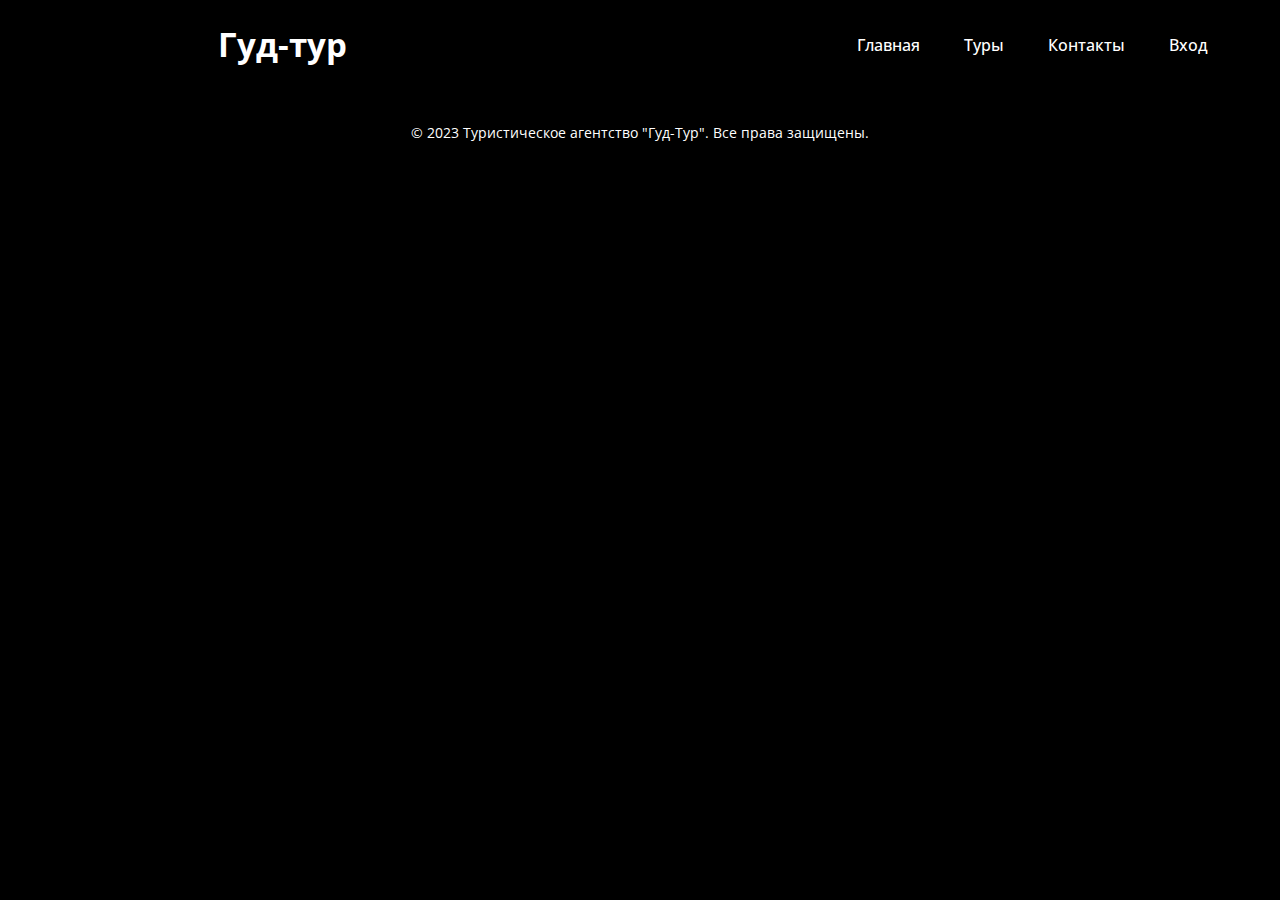
==== html/trip.html @ ad0a253d "ggggg" ====
<!DOCTYPE html>
<html lang="en">
<head>
    <meta charset="UTF-8">
    <link rel="stylesheet" href="../css/styles.css">

    <title>Турагенство Гуд-тур</title>
    <link rel="shortcut icon" href="../jpg/иконка_2.png">

    <!--google fonts -->
    <link rel="preconnect" href="https://fonts.googleapis.com">
    <link rel="preconnect" href="https://fonts.gstatic.com" crossorigin>
    <link href="https://fonts.googleapis.com/css2?family=Open+Sans:wght@300;400;500;600;700;800&display=swap" rel="stylesheet">
</head>
<body>
    <header>
        <a href="#" class="logo">Гуд-тур</a>
        <ul class="nav" >
            <li><a href="#">Главная</a></li>
            <li><a href="trip.html">Туры</a></li>
            <li><a href="contacts.html">Контакты</a></li>
            <li><a href="login.html">Вход</a></li>
        </ul>
    </header>




    <footer class="footer">
        <p>&copy; 2023 Туристическое агентство "Гуд-Тур". Все права защищены.</p>
    </footer>
</body>
</html>
---- css/styles.css ----
*{
    font-family: 'Open Sans', sans-serif;
    box-sizing: border-box;
}

:root{
    --main-color: ;
    --h1-font: 5rem;
    --h2-font: 3 rem;
    --p-font: 1rem;
}

body{
    margin: 0;
    color: #fff;
    background: #000;
}

header{
    top: 0;
    right: 0;
    width: 100vw;
    background: transparent;
    display: flex;
    flex-wrap: wrap;
    align-items: center;
    justify-content: space-between;
}

.logo{
    font-size: 33px;
    font-weight: 700;
    padding: 22px 17%;
    text-decoration: none;
    color: white;
}

.nav{
    display: flex;
    padding-right: 50px;
}

.nav a{
    text-decoration: none;
    color: white;
    font-size: var(--p-font);
    font-weight: 500;
    padding: 15px 22px;
}
.nav ul{
    margin: 0;
}
.nav li{list-style-type: none;}

.nav a:hover{
    color: #ffffab;
}

main{
    /*max-width: 100vw;*/
    overflow: hidden;
    height: 100vh;
}

.background{
    background-image: linear-gradient(to left, rgba(0,0,0,0.6), rgba(0,0,0,0.3)), url(../jpg/фон.jpeg);
    background-size: cover;
    background-position: bottom center;

}

.home{
    /*padding: 70px 17% 60px;*/
    padding-left: 15%;
    padding-right: 25px;
    width: 100vw;
    display: flex;
    align-items: center;
    justify-content: flex-start;
}

.home-text h5{
    font-size: 18px;
    font-weight: 500;
    margin-bottom: 5px;
    text-transform: uppercase;
    letter-spacing: 6px;
}

.home-text h1{
    margin: 0 0 20px;
    font-size: var(--h1-font);
    font-weight: 800;
    line-height: 1.2;
}

.home-text p{
    font-size: var(--p-font);
    font-weight: 500;
    line-height: 30px;
    color: #ffffab;
}

.btn{
    text-decoration: none;
    display: inline-block;
    padding: 13px 40px;
    background: #ffffab;
    color: black;
    font-size: 25px;
    font-weight: 600;
    border-radius: 10px;
}

.btn:hover{
    background: black;
    color: white;
    border-color: white;
}


footer{
    color: #fff;
    padding: 20px;
    text-align: center;
    font-size: 14px;
    font-weight: 400;
}
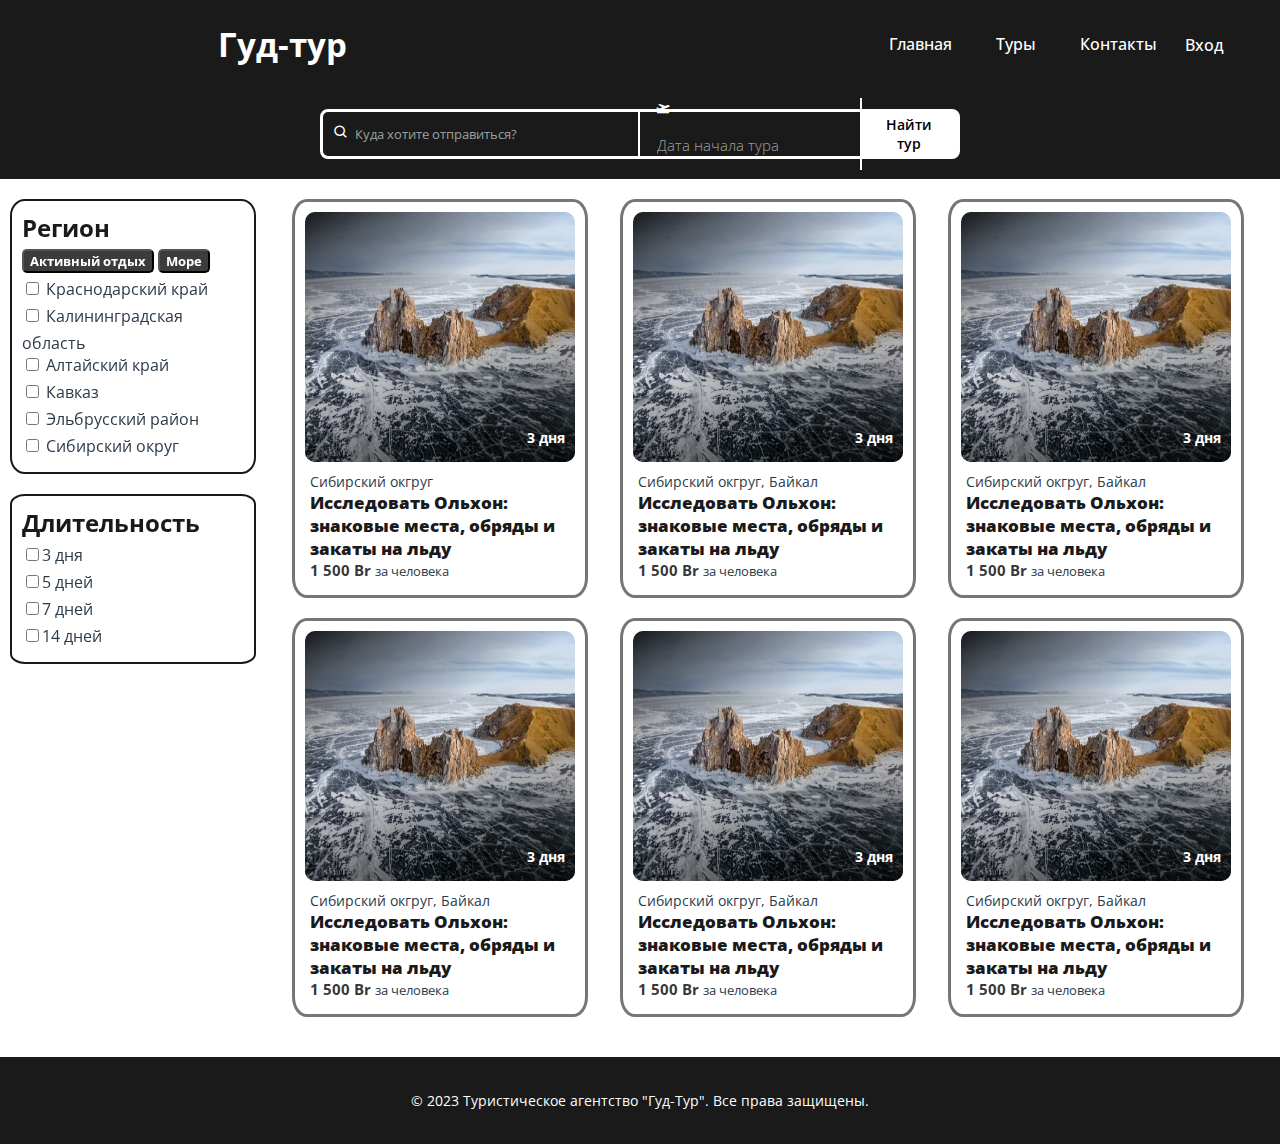
==== commit 5de8b8bf: "turag" ====
--- a/html/trip.html
+++ b/html/trip.html
@@ -2,32 +2,257 @@
 <html lang="en">
 <head>
     <meta charset="UTF-8">
-    <link rel="stylesheet" href="../css/styles.css">
+    <meta name="viewport" content="width=device-width, initial-scale=1.0">
+    <link rel="stylesheet" href="../css/styles_index.css">
+    <link rel="stylesheet" href="../css/styles_trip.css">
+    <link rel="stylesheet" href="../css/styles_login.css">
+    <link rel="stylesheet" href="../css/styles_register.css">
 
     <title>Турагенство Гуд-тур</title>
     <link rel="shortcut icon" href="../jpg/иконка_2.png">
+
 
     <!--google fonts -->
     <link rel="preconnect" href="https://fonts.googleapis.com">
     <link rel="preconnect" href="https://fonts.gstatic.com" crossorigin>
-    <link href="https://fonts.googleapis.com/css2?family=Open+Sans:wght@300;400;500;600;700;800&display=swap" rel="stylesheet">
+    <link href="https://fonts.googleapis.com/css2?family=Open+Sans:wght@300;400;500;600;700;800&display=swap"
+          rel="stylesheet">
+
+    <!-- icons-->
+    <link rel="stylesheet" href="https://unpkg.com/boxicons@latest/css/boxicons.min.css">
+
+
+    <!--scripts-->
+    <script type="text/javascript" src="/js/jquery-3.7.1.js"></script>
+
+
 </head>
 <body>
-    <header>
-        <a href="#" class="logo">Гуд-тур</a>
-        <ul class="nav" >
-            <li><a href="#">Главная</a></li>
-            <li><a href="trip.html">Туры</a></li>
-            <li><a href="contacts.html">Контакты</a></li>
-            <li><a href="login.html">Вход</a></li>
+
+<header>
+    <a href="index.html" class="logo">Гуд-тур</a>
+    <button type="button" id="open_menu" class="openButton">Меню</button>
+    <nav class="nav_menu">
+        <ul>
+            <li class="openButton"><a href="index.html">Главная</a></li>
+            <li class="openButton"><a href="trip.html">Туры</a></li>
+            <li class="openButton"><a href="contacts.html">Контакты</a></li>
+            <li class="openButton">
+                <button type="button" onclick="modal_open('#modal_login')" class="login_open">Вход</button>
+                <div id="modal_login" >
+                    <div class="login_form modal_window" >
+                        <form action="../html/index.html" method="post" autocomplete="on">
+                            <h1>Вход<span class="close" onclick="modal_close('#modal_login')">X</span></h1>
+                            <input type="email" class="login" placeholder="Введите свой email" required>
+                            <input type="password" class="login" placeholder="Введите свой пароль" required>
+                            <input type="submit" value="Войти" class="btn-login">
+                            <input type="checkbox" id="remember">
+                            <label for="remember">Запомнить</label>
+                            <p>У вас ещё нет аккаунта?
+                                <button type="button" onclick="modal_open('#modal_register')" class="register_open">Зарегистрироватья</button>
+                                <div id="modal_register" >
+                                    <div class="register_form modal_window">
+                                        <form action="../html/index.html" method="post" autocomplete="on">
+                                            <h1>Регистрация<span onclick="modal_close('#modal_register')" class="close">X</span></h1>
+                                            <input type="text" class="register" placeholder="Введите свою фамилию" required/>
+                                            <input type="text" class="register" placeholder="Введите своё имя" required/>
+                                            <input type="text" class="register" placeholder="Введите своё отчество" required/>
+                                            <label for="birthday">Дата рождения</label>
+                                            <input id="birthday" type="date" class="register" required>
+                                            <input type="tel" class="register" placeholder="Введите номер телефона" required/>
+                                            <input type="email" class="register" placeholder="Введите свой email" required/>
+                                            <input type="password" class="register" placeholder="Введите пароль" required/>
+                                            <input type="submit" value="Зарегистрироваться" class="btn-register">
+                                        </form>
+                                    </div>
+                                </div>
+                            </p>
+                        </form>
+                    </div>
+                </div>
+            </li>
         </ul>
-    </header>
-
-
-
-
-    <footer class="footer">
-        <p>&copy; 2023 Туристическое агентство "Гуд-Тур". Все права защищены.</p>
-    </footer>
+    </nav>
+</header>
+
+<nav class="search-form-wrapper">
+    <div class="search-form">
+        <div class="selectCity">
+            <i class='bx bx-search'></i>
+            <input type="text" id="search_page" class="inputCity" placeholder="Куда хотите отправиться?"/>
+        </div>
+        <div class="dataTrip">
+            <i class='bx bxs-plane-take-off'></i>
+            <input type="text" id="datepicker" class="placeholderData" placeholder="Дата начала тура">
+        </div>
+        <div class="searchbtn btn-br-rad">
+            <button type="button" id="btn_search_page" class="btn">Найти тур</button>
+        </div>
+    </div>
+</nav>
+
+<div class="page-content">
+    <aside class="page_sidebar">
+        <div class="aside_stiky">
+            <div>
+                <div class="filterTour">
+                    <h2>Регион</h2>
+                    <div class="filterTypeTour">
+                        <button class="btnTypeTour" id="btnTypeTourActive" type="button">Активный отдых</button>
+                        <button class="btnTypeTour" id="btnTypeTourSea" type="button">Море</button>
+                    </div>
+                    <div class="filter-list">
+                        <label><input type="checkbox" class="filter" id="district_kr"/> Краснодарский край</label>
+                        <br>
+                        <label><input type="checkbox" class="filter" id="district_kl"/> Калининградская область</label>
+                        <br>
+                        <label><input type="checkbox" class="filter" id="district_alt"/> Алтайский край</label>
+                        <br>
+                        <label><input type="checkbox" class="filter" id="district_kav"/> Кавказ</label>
+                        <br>
+                        <label><input type="checkbox" class="filter" id="district_elbr"/> Эльбрусский район</label>
+                        <br>
+                        <label><input type="checkbox" class="filter" id="district_sbr"/> Сибирский округ</label>
+                    </div>
+                </div>
+                <div class="filterTour">
+                    <h2>Длительность</h2>
+                    <div class="filter-list">
+                        <label><input type="checkbox" class="filter"/>3 дня</label>
+                        <br>
+                        <label><input type="checkbox" class="filter"/>5 дней</label>
+                        <br>
+                        <label><input type="checkbox" class="filter"/>7 дней</label>
+                        <br>
+                        <label><input type="checkbox" class="filter"/>14 дней</label>
+                    </div>
+                </div></div>
+        </div>
+    </aside>
+
+    <main class="main-list">
+        <div class="tours-list">
+            <div class="tour">
+                <a href="tour.html" class="link_tour">
+                    <div class="tour_picture">
+                        <img src="../jpg/Тур_Ольхон.jpeg" alt="Ольхон">
+                        <div class="gradient"></div>
+                        <div class="info_duration">3 дня</div>
+                    </div>
+                    <div class="information">
+                        <div class="info_place">Сибирский окгруг</div>
+                        <div class="title_tour">Исследовать Ольхон: знаковые места, обряды и закаты на льду</div>
+                        <div class="info_price">
+                            <span class="price">1&nbsp;500&nbsp;Br</span>
+                            <span class="price_for">за человека</span>
+                        </div>
+                    </div>
+                </a>
+            </div>
+
+
+            <div class="tour">
+                <a href="tour.html" class="link_tour">
+                    <div class="tour_picture">
+                        <img src="../jpg/Тур_Ольхон.jpeg" alt="Ольхон">
+                        <div class="gradient"></div>
+                        <div class="info_duration">3 дня</div>
+                    </div>
+                    <div class="information">
+                        <div class="info_place">Сибирский окгруг, Байкал</div>
+                        <div class="title_tour">Исследовать Ольхон: знаковые места, обряды и закаты на льду</div>
+                        <div class="info_price">
+                            <span class="price">1&nbsp;500&nbsp;Br</span>
+                            <span class="price_for">за человека</span>
+                        </div>
+                    </div>
+                </a>
+            </div>
+
+            <div class="tour">
+                <a href="tour.html" class="link_tour">
+                    <div class="tour_picture">
+                        <img src="../jpg/Тур_Ольхон.jpeg" alt="Ольхон">
+                        <div class="gradient"></div>
+                        <div class="info_duration">3 дня</div>
+                    </div>
+                    <div class="information">
+                        <div class="info_place">Сибирский окгруг, Байкал</div>
+                        <div class="title_tour">Исследовать Ольхон: знаковые места, обряды и закаты на льду</div>
+                        <div class="info_price">
+                            <span class="price">1&nbsp;500&nbsp;Br</span>
+                            <span class="price_for">за человека</span>
+                        </div>
+                    </div>
+                </a>
+            </div>
+
+            <div class="tour">
+                <a href="tour.html" class="link_tour">
+                    <div class="tour_picture">
+                        <img src="../jpg/Тур_Ольхон.jpeg" alt="Ольхон">
+                        <div class="gradient"></div>
+                        <div class="info_duration">3 дня</div>
+                    </div>
+                    <div class="information">
+                        <div class="info_place">Сибирский окгруг, Байкал</div>
+                        <div class="title_tour">Исследовать Ольхон: знаковые места, обряды и закаты на льду</div>
+                        <div class="info_price">
+                            <span class="price">1&nbsp;500&nbsp;Br</span>
+                            <span class="price_for">за человека</span>
+                        </div>
+                    </div>
+                </a>
+            </div>
+
+            <div class="tour">
+                <a href="tour.html" class="link_tour">
+                    <div class="tour_picture">
+                        <img src="../jpg/Тур_Ольхон.jpeg" alt="Ольхон">
+                        <div class="gradient"></div>
+                        <div class="info_duration">3 дня</div>
+                    </div>
+                    <div class="information">
+                        <div class="info_place">Сибирский окгруг, Байкал</div>
+                        <div class="title_tour">Исследовать Ольхон: знаковые места, обряды и закаты на льду</div>
+                        <div class="info_price">
+                            <span class="price">1&nbsp;500&nbsp;Br</span>
+                            <span class="price_for">за человека</span>
+                        </div>
+                    </div>
+                </a>
+            </div>
+
+            <div class="tour">
+                <a href="tour.html" class="link_tour">
+                    <div class="tour_picture">
+                        <img src="../jpg/Тур_Ольхон.jpeg" alt="Ольхон">
+                        <div class="gradient"></div>
+                        <div class="info_duration">3 дня</div>
+                    </div>
+                    <div class="information">
+                        <div class="info_place">Сибирский окгруг, Байкал</div>
+                        <div class="title_tour">Исследовать Ольхон: знаковые места, обряды и закаты на льду</div>
+                        <div class="info_price">
+                            <span class="price">1&nbsp;500&nbsp;Br</span>
+                            <span class="price_for">за человека</span>
+                        </div>
+                    </div>
+                </a>
+            </div>
+
+        </div>
+    </main>
+
+</div>
+
+
+
+<footer class="footer">
+    <p>&copy; 2023 Туристическое агентство "Гуд-Тур". Все права защищены.</p>
+</footer>
+
+<script type="text/javascript" src="/js/scripts.js"></script>
+
 </body>
 </html>--- a/css/styles_index.css
+++ b/css/styles_index.css
@@ -0,0 +1,261 @@
+*{
+    font-family: 'Open Sans', sans-serif;
+    box-sizing: border-box;
+}
+
+:root{
+    --h1-font: 4rem;
+    --h2-font: 3 rem;
+    --p-font: 1rem;
+}
+
+body{
+    margin: 0;
+    color: #fff;
+    background: #1a1a1a;
+    position: relative;
+    width: 100vw;
+    overflow-x: hidden;
+}
+
+
+header{
+    top: 0;
+    right: 0;
+    width: 100vw;
+    background: transparent;
+    display: flex;
+    flex-wrap: wrap;
+    align-items: center;
+    justify-content: space-between;
+}
+
+.logo{
+    font-size: 33px;
+    font-weight: 700;
+    padding: 22px 17%;
+    text-decoration: none;
+    color: white;
+}
+
+.nav_menu{
+    padding-right: 50px;
+}
+
+.nav_menu a{
+    text-decoration: none;
+    color: white;
+    font-size: var(--p-font);
+    font-weight: 500;
+    padding: 15px 22px;
+
+
+}
+.nav_menu button{
+    background-color: transparent;
+    border: transparent;
+    color: white;            
+    font-size: var(--p-font);
+    font-weight: 500;        
+}
+
+.nav_menu ul{
+    display: flex;
+    margin: 0;
+}
+.nav_menu li{list-style-type: none;}
+
+.nav_menu a:hover,
+.nav_menu button:hover{
+    color: #ffffab;
+    cursor: pointer;
+}
+
+#open_menu{
+    display: none;
+    color: white;
+    background: 0;
+    border: 0;
+    /*font-weight: 700;*/
+}
+
+#open_menu:hover{
+    color: #ffffab;
+    cursor: pointer;
+}
+
+main{
+    max-width: 100vw;
+    height: 100vh;
+    overflow: hidden;
+}
+
+.background{
+    background-image: linear-gradient(to left, rgba(0,0,0,0.6), rgba(0,0,0,0.3)), url(../jpg/фон.jpeg);
+    background-size: cover;
+    background-position: bottom center;
+
+
+}
+
+.home{
+    /*padding: 70px 17% 60px;*/
+    padding-left: 15%;
+    padding-right: 25px;
+    width: 100vw;
+    display: flex;
+    align-items: center;
+    justify-content: flex-start;
+}
+
+.home-text h5{
+    font-size: 18px;
+    font-weight: 500;
+    margin-bottom: 5px;
+    text-transform: uppercase;
+    letter-spacing: 6px;
+}
+
+.home-text h1{
+    margin: 0;
+    font-size: var(--h1-font);
+    font-weight: 800;
+    line-height: 1.2;
+}
+
+.home-text p{
+    font-size: var(--p-font);
+    font-weight: 500;
+    line-height: 30px;
+    color: #ffffab;
+}
+
+.btn{
+    text-decoration: none;
+    display: inline-block;
+    padding: 13px 40px;
+    margin-top: 6px;
+    background: #ffffab;
+    color: black;
+    font-size: 25px;
+    font-weight: 600;
+    border-radius: 10px;
+}
+
+.btn:hover{
+    background: black;
+    color: white;
+    border-color: white;
+    cursor: pointer;
+}
+
+
+footer{
+    color: #fff;
+    padding: 20px;
+    text-align: center;
+    font-size: 14px;
+    font-weight: 400;                                                                                                                                                                                                                                                                                                                                                                                                                                                                                                                                                                                                                                                                                                                                                                                               ;
+}
+
+@media (max-width: 1010px) {
+    header {
+        padding: 14px 5% 5px 5%;;
+    }
+
+    .logo{
+        padding-left: 50px;
+        padding-right: 25px;
+    }
+
+    .nav_menu{
+        padding-left: 25px;
+    }
+
+    header.sticky {
+        padding: 7px 5%;
+    }
+
+    section {
+        padding: 45px 5% 35px;
+    }
+
+    :root {
+        --h1-font: 3rem;
+        --h2-font: 2rem;
+        --p-font: 1rem;
+    }
+
+    .home {
+        height: 90vh;
+    }
+
+}
+/* Как сделать чтобы nav появлялся при нажатии menu
+и не отображался слева*/
+@media (max-width: 800px) {
+    #open_menu {
+        display: block;
+        color: white;
+        background: transparent;
+        border: transparent;
+        font-weight: bold;
+        font-size: 20px;
+        margin-bottom: 10px;
+    }
+    .logo{
+        padding-left: 70px;
+    }
+    .nav_menu{
+        display: none;
+        position: relative;
+        width: 100%;
+        height: auto;
+        /*top: 30px;*/
+        bottom: 0;
+        right: 0;
+        transition: 0.5s ease;
+        background: #1a1a1a;
+        align-items: flex-end;
+        border-radius: 20px;
+    }
+    .nav_menu ul{
+        padding: 10px 60px;
+        display: flex;
+        flex-direction: column;
+        transition: 0.2s;
+    }
+    .nav_menu ul li{
+        display: block;
+        color: white;
+        padding: 10px;
+        margin: 20px 0;
+        border: 2px solid white;
+        border-radius: 10px;
+    }
+    .nav_menu a,
+    .nav_menu .login_open{
+        font-size: 2rem;
+        font-weight: 400;
+
+    }
+    /*.nav.open{
+        .background{
+            background: #1a1a1a;
+        }
+        left: 0;
+    }*/
+}
+
+
+
+
+
+
+
+
+
+
+
+
+
--- a/css/styles_trip.css
+++ b/css/styles_trip.css
@@ -0,0 +1,282 @@
+.search-form-wrapper {
+    position: sticky;
+    top: 0;
+
+    width: 100vw;
+    background-color: #1a1a1a;
+    z-index: 1;
+
+    display: flex;
+    align-items: center;
+    justify-content: center;
+}
+
+.search-form{
+
+    margin: 20px 0;
+    height: 50px;
+    width: 50%;
+    border: 3px solid white;
+    border-radius: 8px;
+    display: flex;
+    flex-wrap: nowrap;
+    align-items: center;
+    justify-content: space-around;
+}
+.selectCity{
+    border-right: 2px solid white;
+    width: 50%;
+    padding-left: 10px;
+}
+input.inputCity {
+    background-color: transparent;
+    border: none;
+    width: 90%;
+    height: 50px;
+    outline: none;
+    color: white;
+}
+input.inputCity::placeholder{
+    color: rgba(255, 255, 255, 0.59);
+}
+.inputCity:focus{
+    color: white;
+}
+
+.dataTrip{
+    width: 35%;
+    border-right: 2px solid white;
+    padding-left: 15px;
+}
+
+.dataTrip .placeholderData{
+    color: rgba(255, 255, 255, 0.6);
+    font-weight: 300;
+    font-size: 15px;
+    display: inline-flex;
+    height: 50px;
+    align-items: center;
+    background-color: transparent;
+    border: none;
+    cursor: pointer;
+}
+input.placeholderData{
+    border: none;
+    outline: none;
+    height: 50px;
+}
+input.placeholderData::placeholder{
+    color: rgba(255, 255, 255, 0.59);
+}
+
+.dataTrip input[type="text"]{
+    color : transparent;
+}
+.dataTrip input[type="text"]:focus{
+    outline : none;
+    /*text-shadow : 0 0 0 #fff;*/
+}
+
+.searchbtn {
+    width: 15%;
+    background-color: white;
+    border-radius: 5px;
+}
+.btn{
+    text-decoration: none;
+    display: flex;
+    height: 48px;
+    width: 100%;
+    padding: 0 15%;
+    align-items: center;
+    margin: 0;
+    background: transparent;
+    color: black;
+    font-size: 14px;
+    font-weight: 600;
+    border: transparent;
+}
+
+
+.page-content{
+    position: relative;
+    display: flex;
+    background-color: #ffffff;
+    width: 100vw;
+}
+
+.page_sidebar{
+    width: 20%;
+}
+.aside_stiky{
+    position: sticky;
+    top: 100px;
+    width: 100%;
+    z-index: 1;
+}
+
+.filterTour{
+    margin: 20px 0 10px 10px;
+    padding: 10px;
+    border: 2px solid #1a1a11;
+    border-radius: 6%;
+}
+.filterTour h2{
+    color: #1a1a1a;
+    margin-bottom: 5px;
+    margin-top: 0;
+}
+.btnTypeTour{
+    border-radius: 5px;
+    margin-bottom: 5px;
+    background-color: rgba(26, 26, 26, 0.85);
+    color: white;
+    font-weight: 700;
+}
+/*.btnTypeTour:focus{*/
+/*.active{*/
+/*    background-color: rgba(26, 26, 26, 0.6);*/
+/*}*/
+.filter-list{
+    color: #2b3a49;
+}
+.filter{
+    margin-bottom: 10px;
+}
+
+.main-list{
+    width: 80%;
+    height: auto;
+}
+
+.tours-list{
+    display: flex;
+    width: 100%;
+    height: auto;
+    padding: 20px;
+    flex-wrap: wrap;
+    justify-content: space-around;
+}
+
+.tour{
+    display: block;
+    width: 30%;
+    margin-bottom: 20px;
+    border: 3px solid rgba(26, 26, 26, 0.6);
+    border-radius: 5%;
+    padding: 10px;
+}
+.tour:hover{
+    border: 3px solid #1a1a1a;
+}
+.tour img{
+    height: 250px;
+    border-radius: 10px;
+    width: 100%;
+}
+.gradient::before{
+    content: "";
+    position: absolute;
+    right: 0;
+    bottom: 5px;
+    width: 100%;
+    height: 100%;
+    border-radius: 10px;
+    background: linear-gradient(344.7deg,rgba(0,0,0,0.8) 0.61%,rgba(0,0,0,0) 51.65%);
+}
+.gradient::after{
+    content: "";
+    position: absolute;
+    top: 0;
+    left: 0;
+    width: 100%;
+    height: 100%;
+    border-radius: 10px;
+    background: linear-gradient(150.35deg,rgba(0,0,0,0.88) 0%,rgba(43,55,67,0) 37.86%);
+}
+
+.tour_picture{
+    position: relative;
+}
+
+.info_duration{
+    position: absolute;
+    right: 10px;
+    bottom: 20px;
+    display: flex;
+    align-items: center;
+    font-size: 14px;
+    font-weight: 700;
+    color: white;
+    /*color: rgba(255, 255, 255, 0.9);*/
+    /*background-color: rgba(26, 26, 26, 0.9);*/
+    /*border-radius: 20%;*/
+    /*padding: 5px;*/
+}
+
+.information{
+    padding: 5px;
+}
+.info_place {
+    color: #2b3a49;
+    font-size: 14px;
+}
+.title_tour{
+    color: #1a1a1a;
+    font-weight: 900;
+    font-size: 17px;
+}
+.link_tour{
+    text-decoration: none;
+}
+
+
+.info_price{
+    display: flex;
+}
+.price{
+    font-size: 15px;
+    margin-right: 4px;
+    font-weight: 700;
+    color: rgba(26, 26, 26, 0.89);
+}
+.price_for{
+    color: #2b3a49;
+    font-size: 13px;
+    padding-top: 2px;
+}
+
+.btn-br-rad{
+    border-radius: 0 5px 5px 0;
+}
+
+@media (max-width: 1135px) {
+    .page_sidebar{
+        width: 25%;
+    }
+    .main-list{
+        width: 75%;
+    }
+    .tour{
+        width: 45%;
+    }
+    .search-form{
+        width: 70%;
+    }
+}
+
+@media (max-width: 900px) {
+    .page_sidebar{
+        width: 40%;
+    }
+    .main-list{
+        width: 60%;
+    }
+    .tour{
+        width: 90%;
+    }
+    .search-form{
+        width: 92%;
+    }
+}
+
--- a/css/styles_login.css
+++ b/css/styles_login.css
@@ -0,0 +1,153 @@
+#modal_login,
+#modal_register{
+    display: none;
+    position: fixed;
+    top: 0;
+    left: 0;
+    right: 0;
+    bottom: 0;
+    z-index: 999;
+    background: rgba(26, 26, 26, 0.8);
+}
+.modal_window{
+    position: absolute;
+    left: 50%;
+    top: 50%;
+    transform: translate(-50%, -50%);
+    background-color: rgba(26, 26, 26, 0.8);
+    padding: 20px;
+}
+.login_form{
+    /*position: fixed;*/
+    /*top: 0;*/
+    /*left: 0;*/
+    min-height: 100vh;
+    width: 100%;
+    /*background: rgba(0,0,0,0.8);*/
+    display: flex;
+    align-items: center;
+    justify-content: center;
+}
+
+/*.background {*/
+/*    height: 100vh;*/
+/*    width: 100vw;*/
+/*}*/
+
+.login_form form{
+    margin: 2rem;
+    padding: 1.5rem 2rem;
+    background: #1a1a1a;
+    border: 5px solid #ffffab;
+    width: 40rem;
+    border-radius: 10px;
+}
+
+.login_form form h1{
+    font-size: 40px;
+    margin-top: 0;
+    margin-left: 220px;
+}
+
+.login_form form .login{
+    width: 100%;
+    padding: 1rem;
+    margin: 6px 0;
+    border: 5px solid rgba(0,0,0,0.3);
+    border-radius: 5px;
+    font-size: 25px;
+}
+
+.login_form form .login:focus{
+    background-color: #f3f3bf;
+    border-color: black;
+}
+
+.login_form form #remember{
+    margin: 10px 0 10px 5px;
+}
+
+.login_form form .btn-login{
+    width: 100%;
+    text-decoration: none;
+    display: inline-block;
+    padding: 13px 40px;
+    margin-top: 6px;
+    background: #ffffab;
+    color: black;
+    font-size: 25px;
+    font-weight: 600;
+    border-radius: 10px;
+}
+
+.btn-login:hover{
+    background: black;
+    color: white;
+    border-color: white;
+    cursor: pointer;
+}
+
+.login_form form p {
+    margin: 0;
+}
+
+.login_form form button{
+    text-decoration: none;
+    font-size: 18px;
+    font-weight: bold;
+    color: #ffffab;
+    background: transparent;
+    border: transparent;
+}
+
+.login_form form button:hover{
+    color: black;
+    cursor: pointer;
+}
+
+.login_form form .close{
+    font-size: 40px;
+    margin-left: 210px;
+}
+.login_form form .close:hover{
+    color: #ffffab;
+    cursor: pointer;
+}
+
+
+
+
+
+
+
+
+
+
+
+
+
+
+
+
+
+
+
+
+
+
+
+
+
+
+
+
+
+
+
+
+
+
+
+
+
+
--- a/css/styles_register.css
+++ b/css/styles_register.css
@@ -0,0 +1,91 @@
+.register_form{
+    /*position: fixed;*/
+    /*top: 0;*/
+    /*left: 0;*/
+    min-height: 100vh;
+    width: 100%;
+    /*background: rgba(0,0,0,0.8);*/
+    display: flex;
+    align-items: center;
+    justify-content: center;
+}
+
+
+.register_form form{
+    margin: 2rem;
+    padding: 1.5rem 2rem;
+    background: #1a1a1a;
+    border: 5px solid #ffffab;
+    width: 30rem;
+    border-radius: 10px;
+}
+
+.register_form form h1{
+    font-size: 25px;
+    margin-top: 0;
+    margin-left: 120px;
+}
+
+.register_form form .register{
+    width: 100%;
+    padding: 5px;
+    margin: 6px 0;
+    border: 5px solid rgba(0,0,0,0.3);
+    border-radius: 5px;
+    font-size: 15px;
+}
+
+.register_form form .register:focus{
+    background-color: #f3f3bf;
+    border-color: black;
+}
+
+
+.register_form form .btn-register{
+    width: 100%;
+    font-size: 20px;
+    text-decoration: none;
+    display: inline-block;
+    padding: 13px 40px;
+    margin-top: 6px;
+    background: #ffffab;
+    color: black;
+    font-weight: 600;
+    border-radius: 10px;
+}
+
+.btn-register:hover{
+    background: black;
+    color: white;
+    border-color: white;
+    cursor: pointer;
+}
+
+
+.register_form form p {
+    margin: 0;
+}
+
+.register_form form span{
+    text-decoration: none;
+    font-size: 18px;
+    font-weight: bold;
+    color: white;
+}
+
+.register_form form span:hover{
+    color: #ffffab;
+    cursor: pointer;
+
+}
+
+.register_form form .close{
+    font-size: 30px;
+    margin-left: 85px;
+}
+
+
+
+
+
+
